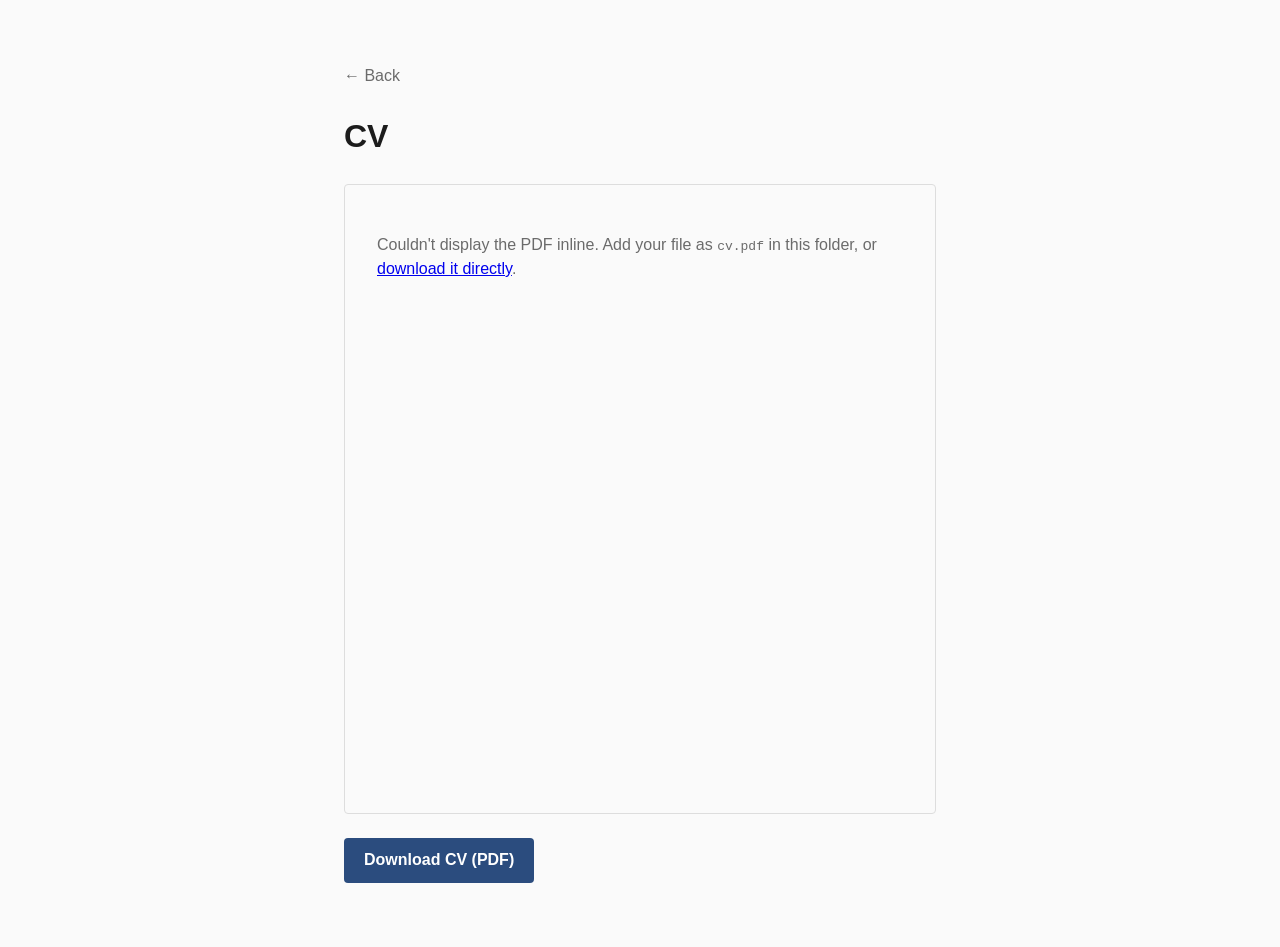
==== cv.html @ f632f265 "first-commit" ====
<!DOCTYPE html>
<html lang="en">
<head>
<meta charset="UTF-8">
<meta name="viewport" content="width=device-width, initial-scale=1.0">
<title>CV — Marcos Galván López</title>
<link rel="stylesheet" href="assets/style.css">
</head>
<body>
  <main class="wrap wrap--cv">
    <a class="back" href="index.html">&larr; Back</a>
    <h1>CV</h1>

    <!--
      HOW TO ADD YOUR PDF
      1. Rename your file exactly to: cv.pdf
      2. Drop it in this same folder (next to cv.html).
      3. Done — the embed and download button below will pick it up automatically.
    -->
    <div class="pdf-frame">
      <object data="cv.pdf" type="application/pdf">
        <p class="fallback">
          Couldn't display the PDF inline. Add your file as <code>cv.pdf</code> in this
          folder, or <a href="cv.pdf">download it directly</a>.
        </p>
      </object>
    </div>

    <a class="cta" href="cv.pdf" download>Download CV (PDF)</a>
  </main>
</body>
</html>
---- assets/style.css ----
:root {
  --ink: #1c1c1c;
  --paper: #fafafa;
  --muted: #6b6b6b;
  --accent: #2b4c7e;
}

* { box-sizing: border-box; }

body {
  margin: 0;
  background: var(--paper);
  color: var(--ink);
  font-family: -apple-system, "Segoe UI", Helvetica, Arial, sans-serif;
  line-height: 1.5;
}

.wrap {
  max-width: 640px;
  margin: 0 auto;
  padding: 4rem 1.5rem;
}

.eyebrow {
  text-transform: uppercase;
  letter-spacing: 0.08em;
  font-size: 0.75rem;
  color: var(--accent);
  margin: 0 0 0.5rem;
}

h1 { font-size: 2rem; margin: 0 0 0.5rem; }

.lede { color: var(--muted); margin: 0 0 2rem; }

.note {
  margin-top: 2rem;
  font-size: 0.85rem;
  color: var(--muted);
  border-left: 3px solid var(--accent);
  padding-left: 0.75rem;
}

.cta {
  display: inline-block;
  background: var(--accent);
  color: #fff;
  text-decoration: none;
  padding: 0.65rem 1.25rem;
  border-radius: 4px;
  font-weight: 600;
}

.back {
  display: inline-block;
  margin-bottom: 1.5rem;
  color: var(--muted);
  text-decoration: none;
}

.wrap--cv h1 { margin-bottom: 1.5rem; }

.pdf-frame {
  width: 100%;
  height: 70vh;
  border: 1px solid #ddd;
  border-radius: 4px;
  margin-bottom: 1.5rem;
  overflow: hidden;
}

.pdf-frame object { width: 100%; height: 100%; }

.fallback { padding: 2rem; color: var(--muted); }
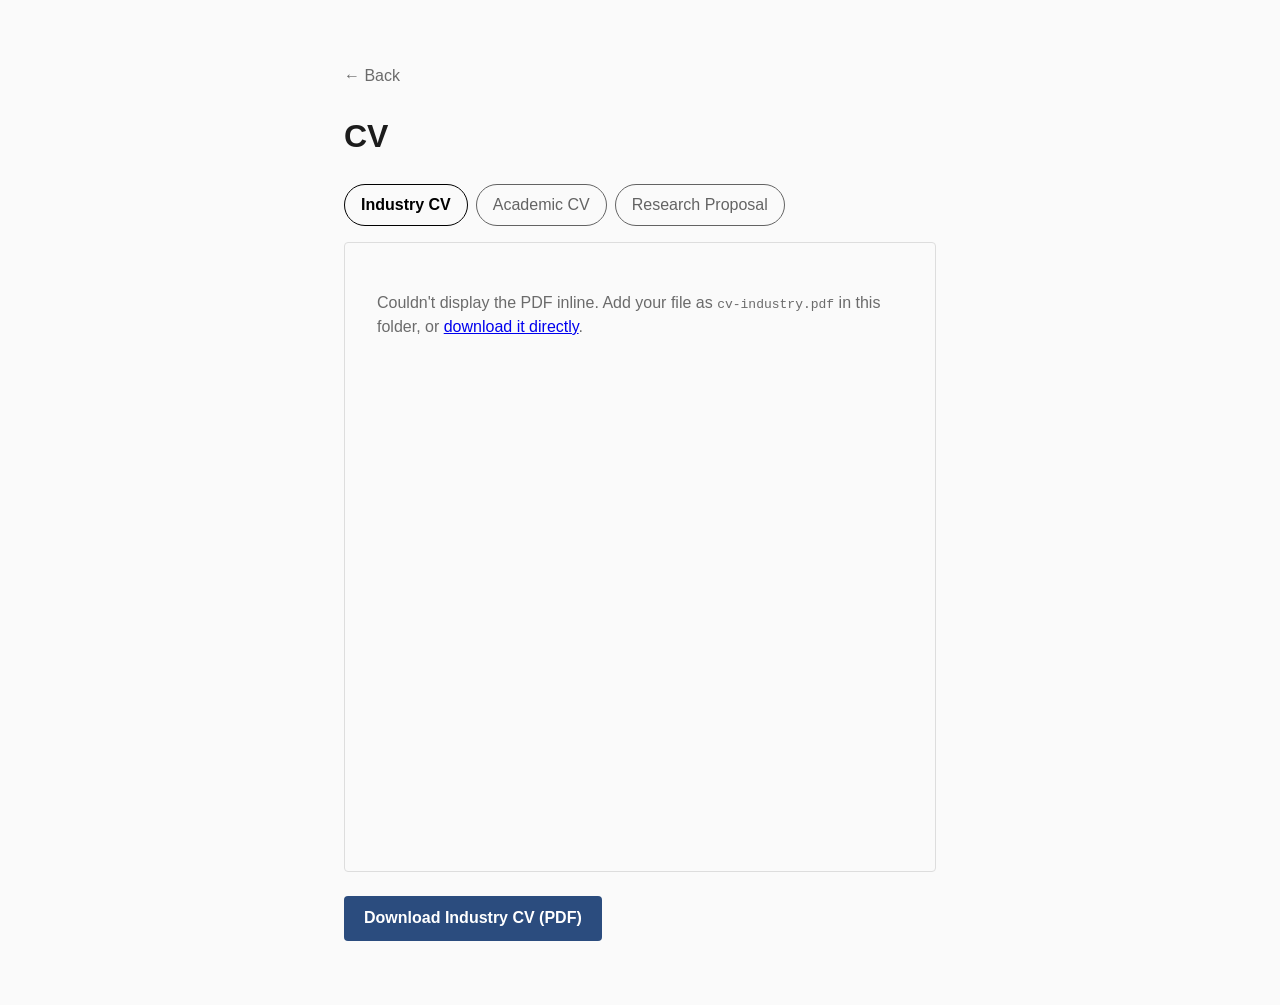
==== commit 745ebb07: "Add files via upload" ====
--- a/cv.html
+++ b/cv.html
@@ -5,6 +5,35 @@
 <meta name="viewport" content="width=device-width, initial-scale=1.0">
 <title>CV — Marcos Galván López</title>
 <link rel="stylesheet" href="assets/style.css">
+<style>
+  /* Tab controls for the three document views. If your style.css already
+     defines .tabs/.tab classes, feel free to delete this block and reuse those. */
+  .doc-tabs {
+    display: flex;
+    gap: 0.5rem;
+    margin: 1.5rem 0 1rem;
+    flex-wrap: wrap;
+  }
+  .doc-tab {
+    padding: 0.5rem 1rem;
+    border: 1px solid currentColor;
+    border-radius: 999px;
+    background: transparent;
+    cursor: pointer;
+    font: inherit;
+    opacity: 0.6;
+  }
+  .doc-tab[aria-selected="true"] {
+    opacity: 1;
+    font-weight: 600;
+  }
+  .doc-panel {
+    display: none;
+  }
+  .doc-panel.active {
+    display: block;
+  }
+</style>
 </head>
 <body>
   <main class="wrap wrap--cv">
@@ -12,21 +41,78 @@
     <h1>CV</h1>
 
     <!--
-      HOW TO ADD YOUR PDF
-      1. Rename your file exactly to: cv.pdf
-      2. Drop it in this same folder (next to cv.html).
-      3. Done — the embed and download button below will pick it up automatically.
+      HOW TO ADD YOUR PDFS
+      1. Rename your files exactly to: cv-industry.pdf, cv-academic.pdf, research-proposal.pdf
+      2. Drop them in this same folder (next to cv.html).
+      3. Done — each embed and download button below will pick up its file automatically.
     -->
-    <div class="pdf-frame">
-      <object data="cv.pdf" type="application/pdf">
-        <p class="fallback">
-          Couldn't display the PDF inline. Add your file as <code>cv.pdf</code> in this
-          folder, or <a href="cv.pdf">download it directly</a>.
-        </p>
-      </object>
+
+    <div class="doc-tabs" role="tablist" aria-label="Document selector">
+      <button class="doc-tab" id="tab-industry" role="tab" aria-selected="true" aria-controls="panel-industry">Industry CV</button>
+      <button class="doc-tab" id="tab-academic" role="tab" aria-selected="false" aria-controls="panel-academic">Academic CV</button>
+      <button class="doc-tab" id="tab-research" role="tab" aria-selected="false" aria-controls="panel-research">Research Proposal</button>
     </div>
 
-    <a class="cta" href="cv.pdf" download>Download CV (PDF)</a>
+    <section class="doc-panel active" id="panel-industry" role="tabpanel" aria-labelledby="tab-industry">
+      <div class="pdf-frame">
+        <object data="cv-industry.pdf" type="application/pdf">
+          <p class="fallback">
+            Couldn't display the PDF inline. Add your file as <code>cv-industry.pdf</code> in this
+            folder, or <a href="cv-industry.pdf">download it directly</a>.
+          </p>
+        </object>
+      </div>
+      <a class="cta" href="cv-industry.pdf" download>Download Industry CV (PDF)</a>
+    </section>
+
+    <section class="doc-panel" id="panel-academic" role="tabpanel" aria-labelledby="tab-academic">
+      <div class="pdf-frame">
+        <object data="cv-academic.pdf" type="application/pdf">
+          <p class="fallback">
+            Couldn't display the PDF inline. Add your file as <code>cv-academic.pdf</code> in this
+            folder, or <a href="cv-academic.pdf">download it directly</a>.
+          </p>
+        </object>
+      </div>
+      <a class="cta" href="cv-academic.pdf" download>Download Academic CV (PDF)</a>
+    </section>
+
+    <section class="doc-panel" id="panel-research" role="tabpanel" aria-labelledby="tab-research">
+      <div class="pdf-frame">
+        <object data="research-proposal.pdf" type="application/pdf">
+          <p class="fallback">
+            Couldn't display the PDF inline. Add your file as <code>research-proposal.pdf</code> in this
+            folder, or <a href="research-proposal.pdf">download it directly</a>.
+          </p>
+        </object>
+      </div>
+      <a class="cta" href="research-proposal.pdf" download>Download Research Proposal (PDF)</a>
+    </section>
   </main>
+
+  <script>
+    (function () {
+      var tabs = document.querySelectorAll('.doc-tab');
+      var panels = {
+        'tab-industry': document.getElementById('panel-industry'),
+        'tab-academic': document.getElementById('panel-academic'),
+        'tab-research': document.getElementById('panel-research')
+      };
+
+      tabs.forEach(function (tab) {
+        tab.addEventListener('click', function () {
+          tabs.forEach(function (t) {
+            t.setAttribute('aria-selected', 'false');
+          });
+          Object.values(panels).forEach(function (p) {
+            p.classList.remove('active');
+          });
+
+          tab.setAttribute('aria-selected', 'true');
+          panels[tab.id].classList.add('active');
+        });
+      });
+    })();
+  </script>
 </body>
-</html>
+</html>
